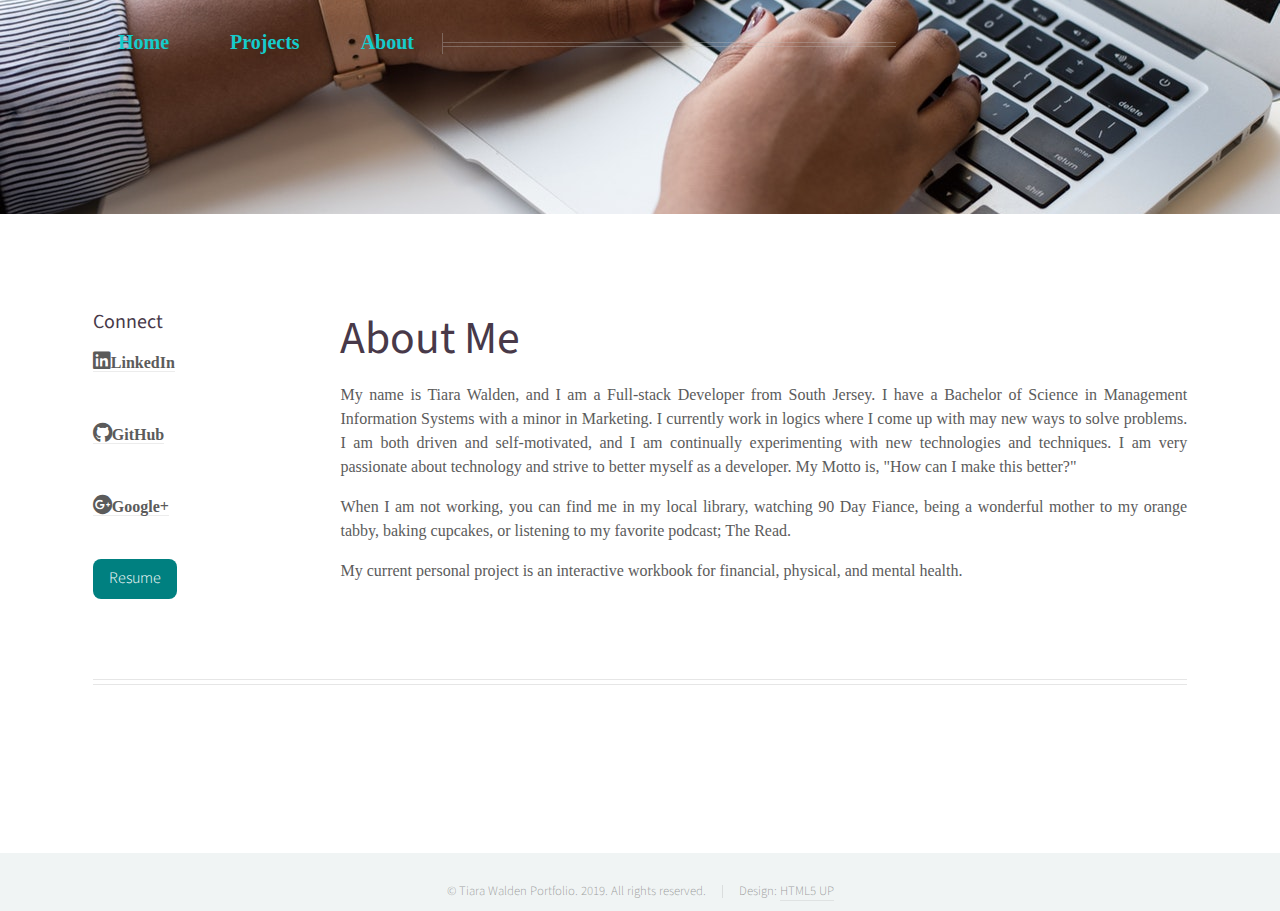
==== about_me.html @ 6668cae2 "Add files via upload" ====
<!DOCTYPE HTML>

<html>
	<head>
		<title>About Tiara Walden</title>
		<meta charset="utf-8" />
		<meta name="viewport" content="width=device-width, initial-scale=1, user-scalable=no" />
		<link rel="stylesheet" href="assets/css/main.css" />
		<noscript><link rel="stylesheet" href="assets/css/noscript.css" /></noscript>
	</head>
	<body class="left-sidebar is-preload">
		<div id="page-wrapper">

			<!-- Header -->
				<div id="header">

					<!-- Nav -->
					<nav id="nav">
							<ul>
								<li><a href="index.html">Home</a></li>
								<li>
								<a href=../#projects>Projects</a></li>
								<li><a href="about_me.html">About</a></li>
							</ul>
						</nav>
				</div>

			<!-- Main -->
				<div class="wrapper style 2">

					<div class="container">
						<div class="row gtr-200">
							<div class="col-4 col-12-mobile" id="">
								
								<section>
									<header>
										<h3>Connect</h3>
									</header>
									
									<div class="icons">
										<div class="col-4">
											<a href="https://www.linkedin.com/in/tiara-walden-0840b8a0/" target="_blank" class="icon brands fa fa-linkedin"><span>LinkedIn</span></a>
										</div>
										<br>
										<br>
										<div class="col-4">
											<a href="https://github.com/Twalden1908" target="_blank"class="icon brands fa fa-github"><span>GitHub</span></a>
										</div>
										<br>
										<br>
										<div class="col-4">
											<a href="#" target="_blank"class="icon brands fa fa-google-plus"><span>Google+</span></a>
									</div>
									
									<footer>
										<a href="#" target="_blank" class="button">Resume</a>
									</footer>
								</section>
								
								
							</div>
							<div class="col-8 col-12-mobile imp-mobile" id="content">
								<article id="main">
									<header>
										<h2>About Me</h2>
									
									</header>
									<p class="project-description">My name is Tiara Walden, and I am a Full-stack Developer from South Jersey. 
									I have a Bachelor of Science in Management Information Systems with a minor 
									in Marketing. I currently work in logics where I come up with may new ways to 
									solve problems. I am both driven and self-motivated, and I am continually 
									experimenting with new technologies and techniques. I am very passionate 
									about technology and strive to better myself as a developer. My Motto is,
									 "How can I make this better?"</p>
									
									<p class="project-description">When I am not working, you can find me in my local library, watching 90 Day Fiance, being a wonderful 
									   mother to my orange tabby, baking cupcakes, or listening to my favorite podcast; The Read. </p>	
									
									<p class="project-description">My current personal project is an interactive workbook for financial, physical, and mental health.</p>								
								</article>
							</div>
						</div>
						<hr />
						
					
					</div>

				</div>

			
							
						<!-- Copyright -->
							<div class="copyright">
								<ul class="menu">
									<li>&copy; Tiara Walden Portfolio. 2019. All rights reserved.</li><li>Design: <a href="http://html5up.net">HTML5 UP</a></li>
								</ul>
							</div>

							</div>

						</div>
					</div>
				</div>

		</div>

		<!-- Scripts -->
			<script src="assets/js/jquery.min.js"></script>
			<script src="assets/js/jquery.dropotron.min.js"></script>
			<script src="assets/js/jquery.scrolly.min.js"></script>
			<script src="assets/js/jquery.scrollex.min.js"></script>
			<script src="assets/js/browser.min.js"></script>
			<script src="assets/js/breakpoints.min.js"></script>
			<script src="assets/js/util.js"></script>
			<script src="assets/js/main.js"></script>

	</body>
</html>
---- assets/css/main.css ----
@import url("https://fonts.googleapis.com/css?family=Source+Sans+Pro:300,300italic,400,400italic,600");
@import url("fontawesome-all.min.css");

html, body, div, span, applet, object,
iframe, h1, h2, h3, h4, h5, h6, p, blockquote,
pre, a, abbr, acronym, address, big, cite,
code, del, dfn, em, img, ins, kbd, q, s, samp,
small, strike, strong, sub, sup, tt, var, b,
u, i, center, dl, dt, dd, ol, ul, li, fieldset,
form, label, legend, table, caption, tbody,
tfoot, thead, tr, th, td, article, aside,
canvas, details, embed, figure, figcaption,
footer, header, hgroup, menu, nav, output, ruby,
section, summary, time, mark, audio, video {
	margin: 0;
	padding: 0;
	border: 0;
	font-size: 100%;
	font: inherit;
	vertical-align: baseline;}

article, aside, details, figcaption, figure,
footer, header, hgroup, menu, nav, section {
	display: block;}

body {
	line-height: 1;
}

ol, ul {
	list-style: none;
}

blockquote, q {
	quotes: none;
}

	blockquote:before, blockquote:after, q:before, q:after {
		content: '';
		content: none;
	}

table {
	border-collapse: collapse;
	border-spacing: 0;
}

body {
	-webkit-text-size-adjust: none;
}

mark {
	background-color: transparent;
	color: inherit;
}

input::-moz-focus-inner {
	border: 0;
	padding: 0;
}

input, select, textarea {
	-moz-appearance: none;
	-webkit-appearance: none;
	-ms-appearance: none;
	appearance: none;
}

/* Basic */

	html {
		box-sizing: border-box;
	}

	*, *:before, *:after {
		box-sizing: inherit;
	}

	body {
		background: #f0f4f4;
		color: #5b5b5b;
		font-size: 15pt;
		line-height: 1.85em;
		font-family: 'Source Sans Pro', sans-serif;
		font-weight: 300;
	}

		body.is-preload *, body.is-preload *:before, body.is-preload *:after {
			-moz-animation: none !important;
			-webkit-animation: none !important;
			-ms-animation: none !important;
			animation: none !important;
			-moz-transition: none !important;
			-webkit-transition: none !important;
			-ms-transition: none !important;
			transition: none !important;
		}

	input, textarea, select {
		font-size: 15pt;
		line-height: 1.85em;
		font-family: 'Source Sans Pro', sans-serif;
		font-weight: 300;
	}

	h1, h2, h3, h4, h5, h6 {
		font-weight: 400;
		color: #483949;
		line-height: 1.25em;
	}

	h1 a, h2 a, h3 a, h4 a, h5 a, h6 a {
		color: inherit;
		text-decoration: none;
		border-bottom-color: transparent;
	}

	h1 strong, h2 strong, h3 strong, h4 strong, h5 strong, h6 strong {
		font-weight: 600;
	}

	h2 {
		font-size: 2.85em;
	}

	h3 {
		font-size: 1.25em;
	}

	h4 {
		font-size: 1em;
		margin: 0 0 0.25em 0;
	}

	strong, b {
		font-weight: 400;
		color: #483949;
	}

	em, i {
		font-style: italic;
	}

	a {
		color: inherit;
		border-bottom: solid 1px rgba(128, 128, 128, 0.15);
		text-decoration: none;
		-moz-transition: background-color 0.35s ease-in-out, color 0.35s ease-in-out, border-bottom-color 0.35s ease-in-out;
		-webkit-transition: background-color 0.35s ease-in-out, color 0.35s ease-in-out, border-bottom-color 0.35s ease-in-out;
		-ms-transition: background-color 0.35s ease-in-out, color 0.35s ease-in-out, border-bottom-color 0.35s ease-in-out;
		transition: background-color 0.35s ease-in-out, color 0.35s ease-in-out, border-bottom-color 0.35s ease-in-out;
	}

		a:hover {
			color: lightblue;
			border-bottom-color: transparent;
		}

	sub {
		position: relative;
		top: 0.5em;
		font-size: 0.8em;
	}

	sup {
		position: relative;
		top: -0.5em;
		font-size: 0.8em;
	}

	blockquote {
		border-left: solid 0.5em #ddd;
		padding: 1em 0 1em 2em;
		font-style: italic;
	}

	p, ul, ol, dl, table {
		margin-bottom: 1em;
	}

	p {
		text-align: justify;
	}

	br.clear {
		clear: both;
	}

	hr {
		position: relative;
		display: block;
		border: 0;
		top: 4.5em;
		margin-bottom: 9em;
		height: 6px;
		border-top: solid 1px rgba(128, 128, 128, 0.2);
		border-bottom: solid 1px rgba(128, 128, 128, 0.2);
	}

		hr:before, hr:after {
			content: '';
			position: absolute;
			top: -8px;
			display: block;
			width: 1px;
			height: 21px;
			background: rgba(128, 128, 128, 0.2);
		}

		hr:before {
			left: -1px;
		}

		hr:after {
			right: -1px;
		}

	.timestamp {
		color: rgba(128, 128, 128, 0.75);
		font-size: 0.8em;
	}

/* Container */

	.container {
		margin: 0 auto;
		max-width: 90%;
		flex:1;
	}

		@media screen and (max-width: 1680px) {

			.container {
				width: 1200px;
			}

		}

		@media screen and (max-width: 1280px) {

			.container {
				width: 100%;
			}

		}

		@media screen and (max-width: 960px) {

			.container {
				width: 100%;
			}

		}

		@media screen and (max-width: 840px) {

			.container {
				width: 100%;
			}

		}

		@media screen and (max-width: 736px) {

			.container {
				width: 100%;
			}

		}

/* Row */

	.row {
		display: flex;
		flex-wrap: wrap;
		box-sizing: content-box;
		align-items: center; 
	}

		.row > * {
			box-sizing: 80%;
		}

		.row.gtr-uniform > * > :last-child {
			margin-bottom: 0;
		}

		.row.aln-left {
			justify-content: flex-start;
		}

		.row.aln-center {
			justify-content: center;
		}

		.row.aln-right {
			justify-content: flex-end;
		}

		.row.aln-top {
			align-items: flex-start;
		}

		.row.aln-middle {
			align-items: center;
		}

		.row.aln-bottom {
			align-items: flex-end;
		}

		.row > .imp {
			order: -1;
		}

		.row > .col-1 {
			width: 8.33333%;
		}

		.row > .off-1 {
			margin-left: 8.33333%;
		}

		.row > .col-2 {
			width: 16.66667%;
		}

		.row > .off-2 {
			margin-left: 16.66667%;
		}

		.row > .col-3 {
			width: 25%;
		}

		.row > .off-3 {
			margin-left: 25%;
		}

		.row > .col-4 {
			width: 33.33333%;
		}

		.row > .off-4 {
			margin-left: 33.33333%;
		}

		.row > .col-5 {
			width: 41.66667%;
		}

		.row > .off-5 {
			margin-left: 41.66667%;
		}

		.row > .col-6 {
			width: 50%;
		}

		.row > .off-6 {
			margin-left: 50%;
		}

		.row > .col-7 {
			width: 58.33333%;
		}

		.row > .off-7 {
			margin-left: 58.33333%;
		}

		.row > .col-8 {
			width: 66.66667%;
		}

		.row > .off-8 {
			margin-left: 66.66667%;
		}

		.row > .col-9 {
			width: 75%;
		}

		.row > .off-9 {
			margin-left: 75%;
		}

		.row > .col-10 {
			width: 83.33333%;
		}

		.row > .off-10 {
			margin-left: 83.33333%;
		}

		.row > .col-11 {
			width: 91.66667%;
		}

		.row > .off-11 {
			margin-left: 91.66667%;
		}

		.row > .col-12 {
			width: 100%;
		}

		.row > .off-12 {
			margin-left: 100%;
		}

		.row.gtr-0 {
			margin-top: 0px;
			margin-left: 0px;
		}

			.row.gtr-0 > * {
				padding: 0px 0 0 0px;
			}

			.row.gtr-0.gtr-uniform {
				margin-top: 0px;
			}

				.row.gtr-0.gtr-uniform > * {
					padding-top: 0px;
				}

		.row.gtr-25 {
			margin-top: -10px;
			margin-left: -10px;
		}

			.row.gtr-25 > * {
				padding: 10px 0 0 10px;
			}

			.row.gtr-25.gtr-uniform {
				margin-top: -10px;
			}

				.row.gtr-25.gtr-uniform > * {
					padding-top: 10px;
				}

		.row.gtr-50 {
			margin-top: -20px;
			margin-left: -20px;
		}

			.row.gtr-50 > * {
				padding: 20px 0 0 20px;
			}

			.row.gtr-50.gtr-uniform {
				margin-top: -20px;
			}

				.row.gtr-50.gtr-uniform > * {
					padding-top: 20px;
				}

		.row {
			margin-top: -40px;
			margin-left: -40px;
		}

			.row > * {
				padding: 40px 0 0 40px;
			}

			.row.gtr-uniform {
				margin-top: -40px;
			}

				.row.gtr-uniform > * {
					padding-top: 40px;
				}

		.row.gtr-150 {
			margin-top: -60px;
			margin-left: -60px;
		}

			.row.gtr-150 > * {
				padding: 60px 0 0 60px;
			}

			.row.gtr-150.gtr-uniform {
				margin-top: -60px;
			}

				.row.gtr-150.gtr-uniform > * {
					padding-top: 60px;
				}

		.row.gtr-200 {
			margin-top: -80px;
			margin-left: -80px;
		}

			.row.gtr-200 > * {
				padding: 80px 0 0 80px;
			}

			.row.gtr-200.gtr-uniform {
				margin-top: -80px;
			}

				.row.gtr-200.gtr-uniform > * {
					padding-top: 80px;
				}

		@media screen and (max-width: 1680px) {

			.row {
				display: flex;
				flex-wrap: wrap;
				box-sizing: border-box;
				align-items: stretch;
			}

				.row > * {
					box-sizing: border-box;
				}

				.row.gtr-uniform > * > :last-child {
					margin-bottom: 0;
				}

				.row.aln-left {
					justify-content: flex-start;
				}

				.row.aln-center {
					justify-content: center;
				}

				.row.aln-right {
					justify-content: flex-end;
				}

				.row.aln-top {
					align-items: flex-start;
				}

				.row.aln-middle {
					align-items: center;
				}

				.row.aln-bottom {
					align-items: flex-end;
				}

				.row > .imp-wide {
					order: -1;
				}

				.row > .col-1-wide {
					width: 8.33333%;
				}

				.row > .off-1-wide {
					margin-left: 8.33333%;
				}

				.row > .col-2-wide {
					width: 16.66667%;
				}

				.row > .off-2-wide {
					margin-left: 16.66667%;
				}

				.row > .col-3-wide {
					width: 25%;
				}

				.row > .off-3-wide {
					margin-left: 25%;
				}

				.row > .col-4-wide {
					width: 33.33333%;
				}

				.row > .off-4-wide {
					margin-left: 33.33333%;
				}

				.row > .col-5-wide {
					width: 41.66667%;
				}

				.row > .off-5-wide {
					margin-left: 41.66667%;
				}

				.row > .col-6-wide {
					width: 50%;
				}

				.row > .off-6-wide {
					margin-left: 50%;
				}

				.row > .col-7-wide {
					width: 58.33333%;
				}

				.row > .off-7-wide {
					margin-left: 58.33333%;
				}

				.row > .col-8-wide {
					width: 66.66667%;
				}

				.row > .off-8-wide {
					margin-left: 66.66667%;
				}

				.row > .col-9-wide {
					width: 75%;
				}

				.row > .off-9-wide {
					margin-left: 75%;
				}

				.row > .col-10-wide {
					width: 83.33333%;
				}

				.row > .off-10-wide {
					margin-left: 83.33333%;
				}

				.row > .col-11-wide {
					width: 91.66667%;
				}

				.row > .off-11-wide {
					margin-left: 91.66667%;
				}

				.row > .col-12-wide {
					width: 100%;
				}

				.row > .off-12-wide {
					margin-left: 100%;
				}

				.row.gtr-0 {
					margin-top: 0px;
					margin-left: 0px;
				}

					.row.gtr-0 > * {
						padding: 0px 0 0 0px;
					}

					.row.gtr-0.gtr-uniform {
						margin-top: 0px;
					}

						.row.gtr-0.gtr-uniform > * {
							padding-top: 0px;
						}

				.row.gtr-25 {
					margin-top: -10px;
					margin-left: -10px;
				}

					.row.gtr-25 > * {
						padding: 10px 0 0 10px;
					}

					.row.gtr-25.gtr-uniform {
						margin-top: -10px;
					}

						.row.gtr-25.gtr-uniform > * {
							padding-top: 10px;
						}

				.row.gtr-50 {
					margin-top: -20px;
					margin-left: -20px;
				}

					.row.gtr-50 > * {
						padding: 20px 0 0 20px;
					}

					.row.gtr-50.gtr-uniform {
						margin-top: -20px;
					}

						.row.gtr-50.gtr-uniform > * {
							padding-top: 20px;
						}

				.row {
					margin-top: -40px;
					margin-left: -40px;
				}

					.row > * {
						padding: 40px 0 0 40px;
					}

					.row.gtr-uniform {
						margin-top: -40px;
					}

						.row.gtr-uniform > * {
							padding-top: 40px;
						}

				.row.gtr-150 {
					margin-top: -60px;
					margin-left: -60px;
				}

					.row.gtr-150 > * {
						padding: 60px 0 0 60px;
					}

					.row.gtr-150.gtr-uniform {
						margin-top: -60px;
					}

						.row.gtr-150.gtr-uniform > * {
							padding-top: 60px;
						}

				.row.gtr-200 {
					margin-top: -80px;
					margin-left: -80px;
				}

					.row.gtr-200 > * {
						padding: 80px 0 0 80px;
					}

					.row.gtr-200.gtr-uniform {
						margin-top: -80px;
					}

						.row.gtr-200.gtr-uniform > * {
							padding-top: 80px;
						}

		}

		@media screen and (max-width: 1280px) {

			.row {
				display: flex;
				flex-wrap: wrap;
				box-sizing: border-box;
				align-items: stretch;
			}

				.row > * {
					box-sizing: border-box;
				}

				.row.gtr-uniform > * > :last-child {
					margin-bottom: 0;
				}

				.row.aln-left {
					justify-content: flex-start;
				}

				.row.aln-center {
					justify-content: center;
				}

				.row.aln-right {
					justify-content: flex-end;
				}

				.row.aln-top {
					align-items: flex-start;
				}

				.row.aln-middle {
					align-items: center;
				}

				.row.aln-bottom {
					align-items: flex-end;
				}

				.row > .imp-normal {
					order: -1;
				}

				.row > .col-1-normal {
					width: 8.33333%;
				}

				.row > .off-1-normal {
					margin-left: 8.33333%;
				}

				.row > .col-2-normal {
					width: 16.66667%;
				}

				.row > .off-2-normal {
					margin-left: 16.66667%;
				}

				.row > .col-3-normal {
					width: 25%;
				}

				.row > .off-3-normal {
					margin-left: 25%;
				}

				.row > .col-4-normal {
					width: 33.33333%;
				}

				.row > .off-4-normal {
					margin-left: 33.33333%;
				}

				.row > .col-5-normal {
					width: 41.66667%;
				}

				.row > .off-5-normal {
					margin-left: 41.66667%;
				}

				.row > .col-6-normal {
					width: 50%;
				}

				.row > .off-6-normal {
					margin-left: 50%;
				}

				.row > .col-7-normal {
					width: 58.33333%;
				}

				.row > .off-7-normal {
					margin-left: 58.33333%;
				}

				.row > .col-8-normal {
					width: 66.66667%;
				}

				.row > .off-8-normal {
					margin-left: 66.66667%;
				}

				.row > .col-9-normal {
					width: 75%;
				}

				.row > .off-9-normal {
					margin-left: 75%;
				}

				.row > .col-10-normal {
					width: 83.33333%;
				}

				.row > .off-10-normal {
					margin-left: 83.33333%;
				}

				.row > .col-11-normal {
					width: 91.66667%;
				}

				.row > .off-11-normal {
					margin-left: 91.66667%;
				}

				.row > .col-12-normal {
					width: 100%;
				}

				.row > .off-12-normal {
					margin-left: 100%;
				}

				.row.gtr-0 {
					margin-top: 0px;
					margin-left: 0px;
				}

					.row.gtr-0 > * {
						padding: 0px 0 0 0px;
					}

					.row.gtr-0.gtr-uniform {
						margin-top: 0px;
					}

						.row.gtr-0.gtr-uniform > * {
							padding-top: 0px;
						}

				.row.gtr-25 {
					margin-top: -9px;
					margin-left: -9px;
				}

					.row.gtr-25 > * {
						padding: 9px 0 0 9px;
					}

					.row.gtr-25.gtr-uniform {
						margin-top: -9px;
					}

						.row.gtr-25.gtr-uniform > * {
							padding-top: 9px;
						}

				.row.gtr-50 {
					margin-top: -18px;
					margin-left: -18px;
				}

					.row.gtr-50 > * {
						padding: 18px 0 0 18px;
					}

					.row.gtr-50.gtr-uniform {
						margin-top: -18px;
					}

						.row.gtr-50.gtr-uniform > * {
							padding-top: 18px;
						}

				.row {
					margin-top: -36px;
					margin-left: -36px;
				}

					.row > * {
						padding: 36px 0 0 36px;
					}

					.row.gtr-uniform {
						margin-top: -36px;
					}

						.row.gtr-uniform > * {
							padding-top: 36px;
						}

				.row.gtr-150 {
					margin-top: -54px;
					margin-left: -54px;
				}

					.row.gtr-150 > * {
						padding: 54px 0 0 54px;
					}

					.row.gtr-150.gtr-uniform {
						margin-top: -54px;
					}

						.row.gtr-150.gtr-uniform > * {
							padding-top: 54px;
						}

				.row.gtr-200 {
					margin-top: -72px;
					margin-left: -72px;
				}

					.row.gtr-200 > * {
						padding: 72px 0 0 72px;
					}

					.row.gtr-200.gtr-uniform {
						margin-top: -72px;
					}

						.row.gtr-200.gtr-uniform > * {
							padding-top: 72px;
						}

		}

		@media screen and (max-width: 960px) {

			.row {
				display: flex;
				flex-wrap: wrap;
				box-sizing: border-box;
				align-items: stretch;
			}

				.row > * {
					box-sizing: border-box;
				}

				.row.gtr-uniform > * > :last-child {
					margin-bottom: 0;
				}

				.row.aln-left {
					justify-content: flex-start;
				}

				.row.aln-center {
					justify-content: center;
				}

				.row.aln-right {
					justify-content: flex-end;
				}

				.row.aln-top {
					align-items: flex-start;
				}

				.row.aln-middle {
					align-items: center;
				}

				.row.aln-bottom {
					align-items: flex-end;
				}

				.row > .imp-narrow {
					order: -1;
				}

				.row > .col-1-narrow {
					width: 8.33333%;
				}

				.row > .off-1-narrow {
					margin-left: 8.33333%;
				}

				.row > .col-2-narrow {
					width: 16.66667%;
				}

				.row > .off-2-narrow {
					margin-left: 16.66667%;
				}

				.row > .col-3-narrow {
					width: 25%;
				}

				.row > .off-3-narrow {
					margin-left: 25%;
				}

				.row > .col-4-narrow {
					width: 33.33333%;
				}

				.row > .off-4-narrow {
					margin-left: 33.33333%;
				}

				.row > .col-5-narrow {
					width: 41.66667%;
				}

				.row > .off-5-narrow {
					margin-left: 41.66667%;
				}

				.row > .col-6-narrow {
					width: 50%;
				}

				.row > .off-6-narrow {
					margin-left: 50%;
				}

				.row > .col-7-narrow {
					width: 58.33333%;
				}

				.row > .off-7-narrow {
					margin-left: 58.33333%;
				}

				.row > .col-8-narrow {
					width: 66.66667%;
				}

				.row > .off-8-narrow {
					margin-left: 66.66667%;
				}

				.row > .col-9-narrow {
					width: 75%;
				}

				.row > .off-9-narrow {
					margin-left: 75%;
				}

				.row > .col-10-narrow {
					width: 83.33333%;
				}

				.row > .off-10-narrow {
					margin-left: 83.33333%;
				}

				.row > .col-11-narrow {
					width: 91.66667%;
				}

				.row > .off-11-narrow {
					margin-left: 91.66667%;
				}

				.row > .col-12-narrow {
					width: 100%;
				}

				.row > .off-12-narrow {
					margin-left: 100%;
				}

				.row.gtr-0 {
					margin-top: 0px;
					margin-left: 0px;
				}

					.row.gtr-0 > * {
						padding: 0px 0 0 0px;
					}

					.row.gtr-0.gtr-uniform {
						margin-top: 0px;
					}

						.row.gtr-0.gtr-uniform > * {
							padding-top: 0px;
						}

				.row.gtr-25 {
					margin-top: -8px;
					margin-left: -8px;
				}

					.row.gtr-25 > * {
						padding: 8px 0 0 8px;
					}

					.row.gtr-25.gtr-uniform {
						margin-top: -8px;
					}

						.row.gtr-25.gtr-uniform > * {
							padding-top: 8px;
						}

				.row.gtr-50 {
					margin-top: -16px;
					margin-left: -16px;
				}

					.row.gtr-50 > * {
						padding: 16px 0 0 16px;
					}

					.row.gtr-50.gtr-uniform {
						margin-top: -16px;
					}

						.row.gtr-50.gtr-uniform > * {
							padding-top: 16px;
						}

				.row {
					margin-top: -32px;
					margin-left: -32px;
				}

					.row > * {
						padding: 32px 0 0 32px;
					}

					.row.gtr-uniform {
						margin-top: -32px;
					}

						.row.gtr-uniform > * {
							padding-top: 32px;
						}

				.row.gtr-150 {
					margin-top: -48px;
					margin-left: -48px;
				}

					.row.gtr-150 > * {
						padding: 48px 0 0 48px;
					}

					.row.gtr-150.gtr-uniform {
						margin-top: -48px;
					}

						.row.gtr-150.gtr-uniform > * {
							padding-top: 48px;
						}

				.row.gtr-200 {
					margin-top: -64px;
					margin-left: -64px;
				}

					.row.gtr-200 > * {
						padding: 64px 0 0 64px;
					}

					.row.gtr-200.gtr-uniform {
						margin-top: -64px;
					}

						.row.gtr-200.gtr-uniform > * {
							padding-top: 64px;
						}

		}

		@media screen and (max-width: 840px) {

			.row {
				display: flex;
				flex-wrap: wrap;
				box-sizing: border-box;
				align-items: stretch;
			}

				.row > * {
					box-sizing: border-box;
				}

				.row.gtr-uniform > * > :last-child {
					margin-bottom: 0;
				}

				.row.aln-left {
					justify-content: flex-start;
				}

				.row.aln-center {
					justify-content: center;
				}

				.row.aln-right {
					justify-content: flex-end;
				}

				.row.aln-top {
					align-items: flex-start;
				}

				.row.aln-middle {
					align-items: center;
				}

				.row.aln-bottom {
					align-items: flex-end;
				}

				.row > .imp-narrower {
					order: -1;
				}

				.row > .col-1-narrower {
					width: 8.33333%;
				}

				.row > .off-1-narrower {
					margin-left: 8.33333%;
				}

				.row > .col-2-narrower {
					width: 16.66667%;
				}

				.row > .off-2-narrower {
					margin-left: 16.66667%;
				}

				.row > .col-3-narrower {
					width: 25%;
				}

				.row > .off-3-narrower {
					margin-left: 25%;
				}

				.row > .col-4-narrower {
					width: 33.33333%;
				}

				.row > .off-4-narrower {
					margin-left: 33.33333%;
				}

				.row > .col-5-narrower {
					width: 41.66667%;
				}

				.row > .off-5-narrower {
					margin-left: 41.66667%;
				}

				.row > .col-6-narrower {
					width: 50%;
				}

				.row > .off-6-narrower {
					margin-left: 50%;
				}

				.row > .col-7-narrower {
					width: 58.33333%;
				}

				.row > .off-7-narrower {
					margin-left: 58.33333%;
				}

				.row > .col-8-narrower {
					width: 66.66667%;
				}

				.row > .off-8-narrower {
					margin-left: 66.66667%;
				}

				.row > .col-9-narrower {
					width: 75%;
				}

				.row > .off-9-narrower {
					margin-left: 75%;
				}

				.row > .col-10-narrower {
					width: 83.33333%;
				}

				.row > .off-10-narrower {
					margin-left: 83.33333%;
				}

				.row > .col-11-narrower {
					width: 91.66667%;
				}

				.row > .off-11-narrower {
					margin-left: 91.66667%;
				}

				.row > .col-12-narrower {
					width: 100%;
				}

				.row > .off-12-narrower {
					margin-left: 100%;
				}

				.row.gtr-0 {
					margin-top: 0px;
					margin-left: 0px;
				}

					.row.gtr-0 > * {
						padding: 0px 0 0 0px;
					}

					.row.gtr-0.gtr-uniform {
						margin-top: 0px;
					}

						.row.gtr-0.gtr-uniform > * {
							padding-top: 0px;
						}

				.row.gtr-25 {
					margin-top: -8px;
					margin-left: -8px;
				}

					.row.gtr-25 > * {
						padding: 8px 0 0 8px;
					}

					.row.gtr-25.gtr-uniform {
						margin-top: -8px;
					}

						.row.gtr-25.gtr-uniform > * {
							padding-top: 8px;
						}

				.row.gtr-50 {
					margin-top: -16px;
					margin-left: -16px;
				}

					.row.gtr-50 > * {
						padding: 16px 0 0 16px;
					}

					.row.gtr-50.gtr-uniform {
						margin-top: -16px;
					}

						.row.gtr-50.gtr-uniform > * {
							padding-top: 16px;
						}

				.row {
					margin-top: -32px;
					margin-left: -32px;
				}

					.row > * {
						padding: 32px 0 0 32px;
					}

					.row.gtr-uniform {
						margin-top: -32px;
					}

						.row.gtr-uniform > * {
							padding-top: 32px;
						}

				.row.gtr-150 {
					margin-top: -48px;
					margin-left: -48px;
				}

					.row.gtr-150 > * {
						padding: 48px 0 0 48px;
					}

					.row.gtr-150.gtr-uniform {
						margin-top: -48px;
					}

						.row.gtr-150.gtr-uniform > * {
							padding-top: 48px;
						}

				.row.gtr-200 {
					margin-top: -64px;
					margin-left: -64px;
				}

					.row.gtr-200 > * {
						padding: 64px 0 0 64px;
					}

					.row.gtr-200.gtr-uniform {
						margin-top: -64px;
					}

						.row.gtr-200.gtr-uniform > * {
							padding-top: 64px;
						}

		}

		@media screen and (max-width: 736px) {

			.row {
				display: flex;
				flex-wrap: wrap;
				box-sizing: border-box;
				align-items: stretch;
			}

				.row > * {
					box-sizing: border-box;
				}

				.row.gtr-uniform > * > :last-child {
					margin-bottom: 0;
				}

				.row.aln-left {
					justify-content: flex-start;
				}

				.row.aln-center {
					justify-content: center;
				}

				.row.aln-right {
					justify-content: flex-end;
				}

				.row.aln-top {
					align-items: flex-start;
				}

				.row.aln-middle {
					align-items: center;
				}

				.row.aln-bottom {
					align-items: flex-end;
				}

				.row > .imp-mobile {
					order: -1;
				}

				.row > .col-1-mobile {
					width: 8.33333%;
				}

				.row > .off-1-mobile {
					margin-left: 8.33333%;
				}

				.row > .col-2-mobile {
					width: 16.66667%;
				}

				.row > .off-2-mobile {
					margin-left: 16.66667%;
				}

				.row > .col-3-mobile {
					width: 25%;
				}

				.row > .off-3-mobile {
					margin-left: 25%;
				}

				.row > .col-4-mobile {
					width: 33.33333%;
				}

				.row > .off-4-mobile {
					margin-left: 33.33333%;
				}

				.row > .col-5-mobile {
					width: 41.66667%;
				}

				.row > .off-5-mobile {
					margin-left: 41.66667%;
				}

				.row > .col-6-mobile {
					width: 50%;
				}

				.row > .off-6-mobile {
					margin-left: 50%;
				}

				.row > .col-7-mobile {
					width: 58.33333%;
				}

				.row > .off-7-mobile {
					margin-left: 58.33333%;
				}

				.row > .col-8-mobile {
					width: 66.66667%;
				}

				.row > .off-8-mobile {
					margin-left: 66.66667%;
				}

				.row > .col-9-mobile {
					width: 75%;
				}

				.row > .off-9-mobile {
					margin-left: 75%;
				}

				.row > .col-10-mobile {
					width: 83.33333%;
				}

				.row > .off-10-mobile {
					margin-left: 83.33333%;
				}

				.row > .col-11-mobile {
					width: 91.66667%;
				}

				.row > .off-11-mobile {
					margin-left: 91.66667%;
				}

				.row > .col-12-mobile {
					width: 100%;
				}

				.row > .off-12-mobile {
					margin-left: 100%;
				}

				.row.gtr-0 {
					margin-top: 0px;
					margin-left: 0px;
				}

					.row.gtr-0 > * {
						padding: 0px 0 0 0px;
					}

					.row.gtr-0.gtr-uniform {
						margin-top: 0px;
					}

						.row.gtr-0.gtr-uniform > * {
							padding-top: 0px;
						}

				.row.gtr-25 {
					margin-top: -5px;
					margin-left: -5px;
				}

					.row.gtr-25 > * {
						padding: 5px 0 0 5px;
					}

					.row.gtr-25.gtr-uniform {
						margin-top: -5px;
					}

						.row.gtr-25.gtr-uniform > * {
							padding-top: 5px;
						}

				.row.gtr-50 {
					margin-top: -10px;
					margin-left: -10px;
				}

					.row.gtr-50 > * {
						padding: 10px 0 0 10px;
					}

					.row.gtr-50.gtr-uniform {
						margin-top: -10px;
					}

						.row.gtr-50.gtr-uniform > * {
							padding-top: 10px;
						}

				.row {
					margin-top: -20px;
					margin-left: -20px;
				}

					.row > * {
						padding: 20px 0 0 20px;
					}

					.row.gtr-uniform {
						margin-top: -20px;
					}

						.row.gtr-uniform > * {
							padding-top: 20px;
						}

				.row.gtr-150 {
					margin-top: -30px;
					margin-left: -30px;
				}

					.row.gtr-150 > * {
						padding: 30px 0 0 30px;
					}

					.row.gtr-150.gtr-uniform {
						margin-top: -30px;
					}

						.row.gtr-150.gtr-uniform > * {
							padding-top: 30px;
						}

				.row.gtr-200 {
					margin-top: -40px;
					margin-left: -40px;
				}

					.row.gtr-200 > * {
						padding: 40px 0 0 40px;
					}

					.row.gtr-200.gtr-uniform {
						margin-top: -40px;
					}

						.row.gtr-200.gtr-uniform > * {
							padding-top: 40px;
						}

		}
/* Sections/Article */
.project-description{
		font-family:georgia;
		
		}

/* Sections/Article */

	section, article {
		margin-bottom: 3em;
	}

		section > :last-child, section:last-child, article > :last-child, article:last-child {
			margin-bottom: 0;
		}

		section.special > header, section.special > footer, article.special > header, article.special > footer {
			text-align: center;
		}

	.row > section, .row > article {
		margin-bottom: 0;
	}

	header {
		margin: 0 0 1em 0;
	}

		header > p {
			display: block;
			font-size: 1.5em;
			margin: 1em 0 2em 0;
			line-height: 1.5em;
			text-align: inherit;
		}

	footer {
		margin: 2.5em 0 0 0;
	}

/* Image */

	.image {
		position: relative;
		display: inline-block;
		border: 0;
		outline: 0;
	}

		.image img {
			display: block;
			width: 100%;
		}

		.image.fit {
			display: block;
			width: 100%;
		}

		.image.featured {
			display: block;
			width: 95%;
			margin: 0 0 4em 0;
		}

		.image.left {
			float: left;
			margin: 0 2em 2em 0;
		}

		.image.centered {
			display: block;
			margin: 0 0 2em 0;
		}

			.image.centered img {
				margin: 0 auto;
				width: auto;
			}

/* List */

	ul {
		list-style: disc;
		padding-left: 1em;
	}

		ul li {
			padding-left: 0.5em;
		}

	ol {
		list-style: decimal;
		padding-left: 1.25em;
	}

		ol li {
			padding-left: 0.25em;
		}

/* Actions */

	ul.actions {
		margin: 3em 0 0 0;
		list-style: none;
		padding-left: 0;
	}

		form ul.actions {
			margin-top: 0;
		}

		ul.actions li {
			display: inline-block;
			margin: 0 0.75em 0 0.75em;
			padding-left: 0;
		}

			ul.actions li:first-child {
				margin-left: 0;
			}

			ul.actions li:last-child {
				margin-right: 0;
			}

/* Divided */

	ul.divided {
		list-style: none;
		padding-left: 0;
	}

		ul.divided li {
			border-top: solid 1px rgba(128, 128, 128, 0.2);
			padding-top: 1.5em;
			margin-top: 1.5em;
			padding-left: 0;
		}

			ul.divided li:first-child {
				border-top: 0;
				padding-top: 0;
				margin-top: 0;
			}

/* Menu */

	ul.menu {
		height: 1em;
		line-height: 1em;
		list-style: none;
		padding-left: 0;
	}

		ul.menu li {
			display: inline-block;
			border-left: solid 1px rgba(128, 128, 128, 0.2);
			padding-left: 1.25em;
			margin-left: 1.25em;
		}

			ul.menu li:first-child {
				border-left: 0;
				padding-left: 0;
				margin-left: 0;
			}

/* Icons */

	.connectionicons {
		position: relative;
		background: rgba(128, 128, 128, 0.05);
		border-radius: 4em;
		cursor: default;
		
	}

		ul.icons li {
			display: inline-block;
			padding-left: 0;
		}

			ul.icons li a {
				display: inline-block;
				background: none;
				width: 50em;
				height: 50em;
				line-height: 50em;
				text-align: center;
				border-radius: 100%;
				border: 0;
				color: inherit;
			}

				ul.icons li a:hover {
					color: lightblue; 
				}

/* Form */

	form label {
		display: block;
		font-weight: 400;
		color: #483949;
		margin: 0 0 1em 0;
	}

	form input[type="text"],
	form input[type="email"],
	form input[type="password"],
	form select,
	form textarea {
		-webkit-appearance: none;
		display: block;
		border: 0;
		background: #fafafa;
		width: 100%;
		border-radius: 0.5em;
		border: solid 1px #E5E5E5;
		padding: 1em;
		-moz-transition: background-color 0.35s ease-in-out, border-color 0.35s ease-in-out;
		-webkit-transition: background-color 0.35s ease-in-out, border-color 0.35s ease-in-out;
		-ms-transition: background-color 0.35s ease-in-out, border-color 0.35s ease-in-out;
		transition: background-color 0.35s ease-in-out, border-color 0.35s ease-in-out;
	}

		form input[type="text"]:focus,
		form input[type="email"]:focus,
		form input[type="password"]:focus,
		form select:focus,
		form textarea:focus {
			background: #fff;
			border-color: #df7366;
		}

	form input[type="text"],
	form input[type="email"],
	form input[type="password"],
	form select {
		line-height: 1em;
	}

	form textarea {
		min-height: 9em;
	}

	form ::-webkit-input-placeholder {
		color: #555 !important;
	}

	form :-moz-placeholder {
		color: #555 !important;
	}

	form ::-moz-placeholder {
		color: #555 !important;
	}

	form :-ms-input-placeholder {
		color: #555 !important;
	}

	form ::-moz-focus-inner {
		border: 0;
	}

/* Table */

	table {
		width: 100%;
	}

		table.default {
			width: 100%;
		}

			table.default tbody tr {
				border-top: solid 1px #e5e5e5;
			}

				table.default tbody tr:first-child {
					border-top: 0;
				}

				table.default tbody tr:nth-child(2n+1) {
					background: #fafafa;
				}

			table.default td {
				padding: 0.5em 1em 0.5em 1em;
			}

			table.default th {
				text-align: left;
				font-weight: 400;
				padding: 0.5em 1em 0.5em 1em;
			}

			table.default thead {
				border-bottom: solid 2px #e5e5e5;
			}

			table.default tfoot {
				border-top: solid 2px #e5e5e5;
			}

/* Button */

	
	
	.button {
		position: justify;
		display: inline-flex;
		background:teal;
		color: #fff;
		text-align: center;
		border-radius: 0.5em;
		border-color: #df7366;
		text-decoration: none;
		padding: 0.45em 1em 0.55em 1em;
		border: 0;
		cursor: pointer;
		outline: 0;
		font-weight: 300;
		-moz-transition: background-color 0.35s ease-in-out, color 0.35s ease-in-out, border-bottom-color 0.35s ease-in-out;
		-webkit-transition: background-color 0.35s ease-in-out, color 0.35s ease-in-out, border-bottom-color 0.35s ease-in-out;
		-ms-transition: background-color 0.35s ease-in-out, color 0.35s ease-in-out, border-bottom-color 0.35s ease-in-out;
		transition: background-color 0.35s ease-in-out, color 0.35s ease-in-out, border-bottom-color 0.35s ease-in-out;
	}

		button:hover,
		.button:hover {
			color: #fff;
			background: lightblue;
		}

		
		button.alt,
		.button.alt {
			background: #2B252C;
		}

			input[type="button"].alt:hover,
			input[type="submit"].alt:hover,
			input[type="reset"].alt:hover,
			button.alt:hover,
			.button.alt:hover {
				background: #3B353C;
			}

/* Post */

	.post.stub {
		text-align: center;
	}

		.post.stub header {
			margin: 0;
		}

/* Icons */

	.icon {
		text-decoration: none;
		text-decoration: none;
	}

		.icon:before {
			-moz-osx-font-smoothing: grayscale;
			-webkit-font-smoothing: antialiased;
			display: inline-block;
			font-style: normal;
			font-variant: normal;
			text-rendering: auto;
			line-height: 1;
			text-transform: none !important;
			font-family: 'Font Awesome 5 Free';
			font-weight: 400;
		}

		.icon:before {
			line-height: inherit;
			font-size: 1.25em;
		}

		.icon > .label {
			display: none;
		}

		.icon.solid:before {
			font-weight: 900;
		}

		.icon.brands:before {
			font-family: 'Font Awesome 5 Brands';
		}

		.icon.circled {
			position: relative;
			display: inline-block;
			background: #2b252c;
			color: #fff;
			border-radius: 100%;
			width: 3em;
			height: 3em;
			line-height: 3em;
			text-align: center;
			font-size: 1.25em;
		}

			header .icon.circled {
				margin: 0 0 2em 0;
			}

/* Wrapper */

	.wrapper {
		background: #fff;
		margin: 0 0 2em 0;
		padding: 6em 0 6em 0;
	}

		.wrapper.style2 {
			padding-top: 0;
		}

/* Header */

	#header {
		position: relative;
		background-image: url("../../images/header6.jpg");
		
		background-size: cover;
		background-position: center center;
		background-attachment: fixed;
		color:rgb(21, 204, 204); 
		font-size: 20px;
		font-weight:bold; 
		font-family: georgia, cursive; 
		text-align: center;
		padding: 7.5em 0 2em 0;
		cursor: default;

	}

		#header:before {
			content: '';
			display: inline-block;
			vertical-align: middle;
			height: 100%;
		}

		#header .inner {
			position: relative;
			z-index: 1;
			margin: 0;
			display: inline-block;
			vertical-align: middle;
		}

		#header header {
			display: inline-block;
		}

			#header header > p {
				font-size: 1.25em;
				margin: 0;
			}

		#header h1 {
			color: #fff;
			font-size: 15em;
			line-height: 1em;
		}

			#header h1 a {
				color: inherit;
			}

		#header .button {
			display: inline-block;
			border-radius: 100%;
			width: 4.5em;
			height: 4.5em;
			line-height: 4.5em;
			text-align: center;
			font-size: 1.25em;
			padding: 0;
		}

		#header hr {
			top: 1.5em;
			margin-bottom: 3em;
			border-bottom-color: rgba(192, 192, 192, 0.35);
			box-shadow: inset 0 1px 0 0 rgba(192, 192, 192, 0.35);
		}

			#header hr:before, #header hr:after {
				background: rgba(192, 192, 192, 0.35);
			}

		#header footer {
			margin: 1em 0 0 0;
		}

	body.homepage #header {
		height: 100vh;
		min-height: 40em;
	}

		body.homepage #header h1 {
			font-size: 4em;
		}

		body.homepage #header:after {
			content: '';
			background: #1C0920;
			display: block;
			position: absolute;
			left: 0;
			top: 0;
			width: 100%;
			height: 100%;
			opacity: 0;
			-moz-transition: opacity 2.5s ease-in-out;
			-webkit-transition: opacity 2.5s ease-in-out;
			-ms-transition: opacity 2.5s ease-in-out;
			transition: opacity 2.5s ease-in-out;
			-moz-transition-delay: 0.5s;
			-webkit-transition-delay: 0.5s;
			-ms-transition-delay: 0.5s;
			transition-delay: 0.5s;
		}

	body.homepage.is-preload #header:after {
		opacity: .75;
	}

/* Nav */

	#nav {
		position: absolute;
		top: 0;
		right: 30%;
		width: 100%;
		text-align: center;
		padding: 1.5em 0 1.5em 0;
		z-index: 1;
        overflow: hidden;
        font-weight: bold;
	}

		#nav > ul {
			line-height: 0px;
			position: relative;
			display: inline-block;
			margin: 0;
			height: 21px;
			border-left: solid 1px rgba(192, 192, 192, 0.35);
			border-right: solid 1px rgba(192, 192, 192, 0.35);
		}

			#nav > ul:before, #nav > ul:after {
				content: '';
				display: block;
				width: 300%;
				position: absolute;
				top: 50%;
				margin-top: -2px;
				height: 5px;
				border-top: solid 1px rgba(192, 192, 192, 0.35);
				border-bottom: solid 1px rgba(192, 192, 192, 0.35);
			}

			#nav > ul:before {
				left: 100%;
				margin-left: 1px;
			}

			#nav > ul:after {
				right: 100%;
				margin-right: 1px;
			}

			#nav > ul > li {
				display: inline-block;
				margin: -9px 0.5em 0 0.5em;
				border-radius: 0.5em;
				padding: 0.85em;
				border: solid 1px transparent;
				-moz-transition: color 0.35s ease-in-out, border-color 0.35s ease-in-out;
				-webkit-transition: color 0.35s ease-in-out, border-color 0.35s ease-in-out;
				-ms-transition: color 0.35s ease-in-out, border-color 0.35s ease-in-out;
				transition: color 0.35s ease-in-out, border-color 0.35s ease-in-out;
			}

				#nav > ul > li.active {
					border-color: rgba(192, 192, 192, 0.35);
				}

				#nav > ul > li > a, #nav > ul > li > span {
					display: block;
					color: inherit;
					text-decoration: none;
					border: 0;
					outline: 0;
				}

				#nav > ul > li > ul {
					display: none;
				}

	.dropotron {
		background: rgba(255, 255, 255, 0.975);
		padding: 1em 1.25em 1em 1.25em;
		line-height: 1em;
		height: auto;
		text-align: left;
		border-radius: 0.5em;
		box-shadow: 0 0.15em 0.25em 0 rgba(0, 0, 0, 0.25);
		min-width: 12em;
		margin-top: -1em;
		list-style: none;
	}

		.dropotron li {
			border-top: solid 1px rgba(128, 128, 128, 0.2);
			color: #5b5b5b;
			padding-left: 0;
		}

			.dropotron li:first-child {
				border-top: 0;
			}

			.dropotron li:hover {
				color: #ef8376;
			}

			.dropotron li a, .dropotron li span {
				display: block;
				border: 0;
				padding: 0.5em 0 0.5em 0;
				-moz-transition: color 0.35s ease-in-out;
				-webkit-transition: color 0.35s ease-in-out;
				-ms-transition: color 0.35s ease-in-out;
				transition: color 0.35s ease-in-out;
			}

		.dropotron.level-0 {
			margin-top: 2em;
			font-size: 0.9em;
		}

			.dropotron.level-0:before {
				content: '';
				position: absolute;
				left: 50%;
				top: -0.7em;
				margin-left: -0.75em;
				border-bottom: solid 0.75em rgba(255, 255, 255, 0.975);
				border-left: solid 0.75em rgba(64, 64, 64, 0);
				border-right: solid 0.75em rgba(64, 64, 64, 0);
			}

/* Banner */

	#banner {
		background: #fff;
		text-align: center;
		padding: 4.5em 0 4.5em 0;
		margin-bottom: 0;
	}

		#banner header > p {
			margin-bottom: -10%;
		}

/* Content */

	#content > hr {
		top: 3em;
		margin-bottom: 6em;
		

	}

	#content > section {
		margin-bottom: 0;
		left:50%;
	}

/* Sidebar */

	#sidebar > hr {
		top: 3em;
		margin-bottom: 6em;
	}

		#sidebar > hr.first {
			display: none;
		}

	#sidebar > section {
		margin-bottom: 0;
	}

/* Main */

	#main {
		margin-bottom: 0;
		margin-left: -20%;
	}

		#main section:first-of-type {
			padding-top: 2em;
		}

/* Footer */

	#footer {
		position: relative;
		overflow: hidden;
		padding: 6em 0 6em 0;
			color:rgb(46, 44, 44);
	}

		#footer .icon.circled {
			background: #fff;
			color: #2b252c;
		}

		#footer .contact {
			text-align: center;
		}

			#footer .contact p {
				text-align: center;
				margin: 0 0 3em 0;
			}

		.copyright {
			text-align: center;
			color: rgba(128, 128, 128, 0.75);
			font-size: 0.8em;
			cursor: default;
		}

			 .copyright a {
				color: rgba(128, 128, 128, 0.75);
			}

				 .copyright a:hover {
					color: rgba(212, 212, 212, 0.85);
				}

/* Wide */

	@media screen and (max-width: 1680px) {

		/* Basic */

			body, input, textarea, select {
				font-size: 14pt;
				line-height: 1.75em;
			}

		/* Carousel */

			.carousel {
				padding: 1.5em 0 1.5em 0;
			}

				.carousel .reel {
					padding: 0 1.5em 0 1.5em;
				}

				.carousel article {
					width: 18em;
					margin: 0 1.25em 0 0;
				}

	}

/* Normal */

	@media screen and (max-width: 1280px) {

		/* Basic */

			body, input, textarea, select {
				font-size: 12pt;
				line-height: 1.5em;
			}

		/* Wrapper */

			.wrapper {
				padding-left: 2em;
				padding-right: 2em;
			}

		/* Header */

			#header {
				background-attachment: scroll;
			}

				#header .inner {
					padding-left: 2em;
					padding-right: 2em;
				}

		/* Banner */

			#banner {
				padding-left: 2em;
				padding-right: 2em;
			}

		/* Footer */

			#footer {
				padding-left: 2em;
				padding-right: 2em;
			}

	}

/* Narrow */

/* Narrower */

	@media screen and (max-width: 840px) {

		/* Basic */

			body, input, textarea, select {
				font-size: 13pt;
				line-height: 1.65em;
			}

			.tweet {
				text-align: center;
			}

			.timestamp {
				display: block;
				text-align: center;
			}

		/* Footer */

			#footer {
				padding: 4em 2em 4em 2em;
			}

		/* Carousel */

			.carousel {
				padding: 1.25em 0 1.25em 0;
			}

				.carousel article {
					width: 18em;
					margin: 0 1em 0 0;
				}

	}

/* Mobile */

	#navPanel, #titleBar {
		display: none;
	}

	@media screen and (max-width: 736px) {

		/* Basic */

			html, body {
				overflow-x: hidden;
			}

			body, input, textarea, select {
				font-size: 12.5pt;
				line-height: 1.5em;
			}

			h2 {
				font-size: 1.75em;
			}

			h3 {
				font-size: 1.25em;
			}

			hr {
				top: 3em;
				margin-bottom: 6em;
			}

		/* Section/Article */

			section, article {
				margin-bottom: 2em;
			}

				section:last-child, article:last-child {
					margin-bottom: 0;
				}

			.row > section, .row > article {
				margin-bottom: 2em;
			}

			header > p {
				font-size: 1.25em;
			}

		/* Image */

			.image.featured {
				margin: 0 0 2em 0;
			}

			.image.left {
				margin: 0 1em 1em 0;
			}

			.image.centered {
				margin: 0 0 1em 0;
			}

		/* Actions */

			form ul.actions {
				margin-top: 0;
			}

			ul.actions li {
				display: block;
				margin: 0.75em 0 0 0;
			}

				ul.actions li:first-child {
					margin-top: 0;
				}

		/* Menu */

			ul.menu {
				height: auto;
				text-align: center;
			}

				ul.menu li {
					display: block;
					border: 0;
					padding: 0.75em 0 0 0;
					margin: 0;
				}

					ul.menu li:first-child {
						padding-top: 0;
					}

		/* Icons */

			ul.icons {
				font-size: 1em;
				padding: 0.5em 0.5em 0.35em 0.5em;
			}

				ul.icons li a {
					width: 2.25em;
				}

		
		/* Nav */

			#page-wrapper {
				-moz-backface-visibility: hidden;
				-webkit-backface-visibility: hidden;
				-ms-backface-visibility: hidden;
				backface-visibility: hidden;
				-moz-transition: -moz-transform 0.5s ease;
				-webkit-transition: -webkit-transform 0.5s ease;
				-ms-transition: -ms-transform 0.5s ease;
				transition: transform 0.5s ease;
				padding-bottom: 1px;
			}

			#navButton {
				-moz-backface-visibility: hidden;
				-webkit-backface-visibility: hidden;
				-ms-backface-visibility: hidden;
				backface-visibility: hidden;
				-moz-transition: -moz-transform 0.5s ease;
				-webkit-transition: -webkit-transform 0.5s ease;
				-ms-transition: -ms-transform 0.5s ease;
				transition: transform 0.5s ease;
				display: block;
				height: 44px;
				left: 0;
				position: fixed;
				top: 0;
				width: 100%;
				z-index: 10001;
			}

				#navButton .toggle {
					text-decoration: none;
					position: absolute;
					left: 0;
					top: 0;
					width: 100%;
					height: 100%;
					border: 0;
					outline: 0;
				}

					#navButton .toggle:before {
						-moz-osx-font-smoothing: grayscale;
						-webkit-font-smoothing: antialiased;
						display: inline-block;
						font-style: normal;
						font-variant: normal;
						text-rendering: auto;
						line-height: 1;
						text-transform: none !important;
						font-family: 'Font Awesome 5 Free';
						font-weight: 900;
					}

					#navButton .toggle:before {
						text-decoration: none;
						font-style: normal;
						content: '\f0c9';
						color: #fff;
						color: rgba(255, 255, 255, 0.75);
						text-align: center;
						display: block;
						font-size: 14px;
						width: 80px;
						height: 30px;
						line-height: 30px;
						position: absolute;
						left: 50%;
						margin-left: -40px;
						background: rgba(132, 128, 136, 0.75);
						border-top: 0;
						border-radius: 0 0 0.35em 0.35em;
					}

			#navPanel {
				-moz-backface-visibility: hidden;
				-webkit-backface-visibility: hidden;
				-ms-backface-visibility: hidden;
				backface-visibility: hidden;
				-moz-transform: translateY(-50vh);
				-webkit-transform: translateY(-50vh);
				-ms-transform: translateY(-50vh);
				transform: translateY(-50vh);
				-moz-transition: -moz-transform 0.5s ease;
				-webkit-transition: -webkit-transform 0.5s ease;
				-ms-transition: -ms-transform 0.5s ease;
				transition: transform 0.5s ease;
				display: block;
				height: 50vh;
				left: 0;
				overflow-y: auto;
				position: fixed;
				top: 0;
				width: 100%;
				z-index: 10002;
				background: #1f1920;
				box-shadow: inset 0px -2px 5px 0px rgba(0, 0, 0, 0.25);
				font-size: 1em;
			}

				#navPanel:before {
					content: '';
					display: block;
					position: absolute;
					left: 0;
					top: 0;
					width: 100%;
					height: 100%;
					background-size: 128px 128px;
					opacity: .65;
				}

				#navPanel .link {
					position: relative;
					z-index: 1;
					display: block;
					text-decoration: none;
					padding: 0.5em;
					color: #ddd;
					border: 0;
					border-top: dotted 1px rgba(255, 255, 255, 0.05);
				}

					#navPanel .link:first-child {
						border-top: 0;
					}

					#navPanel .link.depth-0 {
						color: #fff;
						font-weight: 600;
					}

				#navPanel .indent-1 {
					display: inline-block;
					width: 1em;
				}

				#navPanel .indent-2 {
					display: inline-block;
					width: 2em;
				}

				#navPanel .indent-3 {
					display: inline-block;
					width: 3em;
				}

				#navPanel .indent-4 {
					display: inline-block;
					width: 4em;
				}

				#navPanel .indent-5 {
					display: inline-block;
					width: 5em;
				}

				#navPanel .depth-0 {
					color: #fff;
				}

			body.navPanel-visible #page-wrapper {
				-moz-transform: translateY(50vh);
				-webkit-transform: translateY(50vh);
				-ms-transform: translateY(50vh);
				transform: translateY(50vh);
			}

			body.navPanel-visible #navButton {
				-moz-transform: translateY(50vh);
				-webkit-transform: translateY(50vh);
				-ms-transform: translateY(50vh);
				transform: translateY(50vh);
			}

			body.navPanel-visible #navPanel {
				-moz-transform: translateY(0);
				-webkit-transform: translateY(0);
				-ms-transform: translateY(0);
				transform: translateY(0);
			}

		/* Wrapper */

			.wrapper {
				padding: 3em 1em 3em 1em;
			}

		/* Header */

			#header {
				background-attachment: scroll;
				padding: 2.5em 0 0 0;
			}

				#header .inner {
					padding-top: 1.5em;
					padding-left: 1em;
					padding-right: 1em;
				}

				#header header > p {
					font-size: 1em;
				}

				#header h1 {
					font-size: 1.75em;
				}

				#header hr {
					top: 1em;
					margin-bottom: 2.5em;
				}

			body.homepage #header {
				min-height: 0;
				padding: 5.5em 0 5em 0;
				height: auto;
			}

				body.homepage #header:before {
					display: none;
				}

				body.homepage #header h1 {
					font-size: 2.5em;
				}

		/* Nav */

			#nav {
				display: none;
			}

		/* Banner */

			#banner {
				padding: 3em 2em 3em 2em;
			}

		/* Sidebar */

			#sidebar > hr:first-of-type {
				display: block;
			}

		/* Main */

			#main > header {
				text-align: center;
			}

		/* Footer */

			#footer {
				padding-left: 1em;
				padding-right: 1em;
			}


	}
---- assets/css/noscript.css ----
/*
	Helios by HTML5 UP
	html5up.net | @ajlkn
	Free for personal and commercial use under the CCA 3.0 license (html5up.net/license)
*/


/* Header */

	body.homepage.is-preload #header:after {
		opacity: 0;
	}
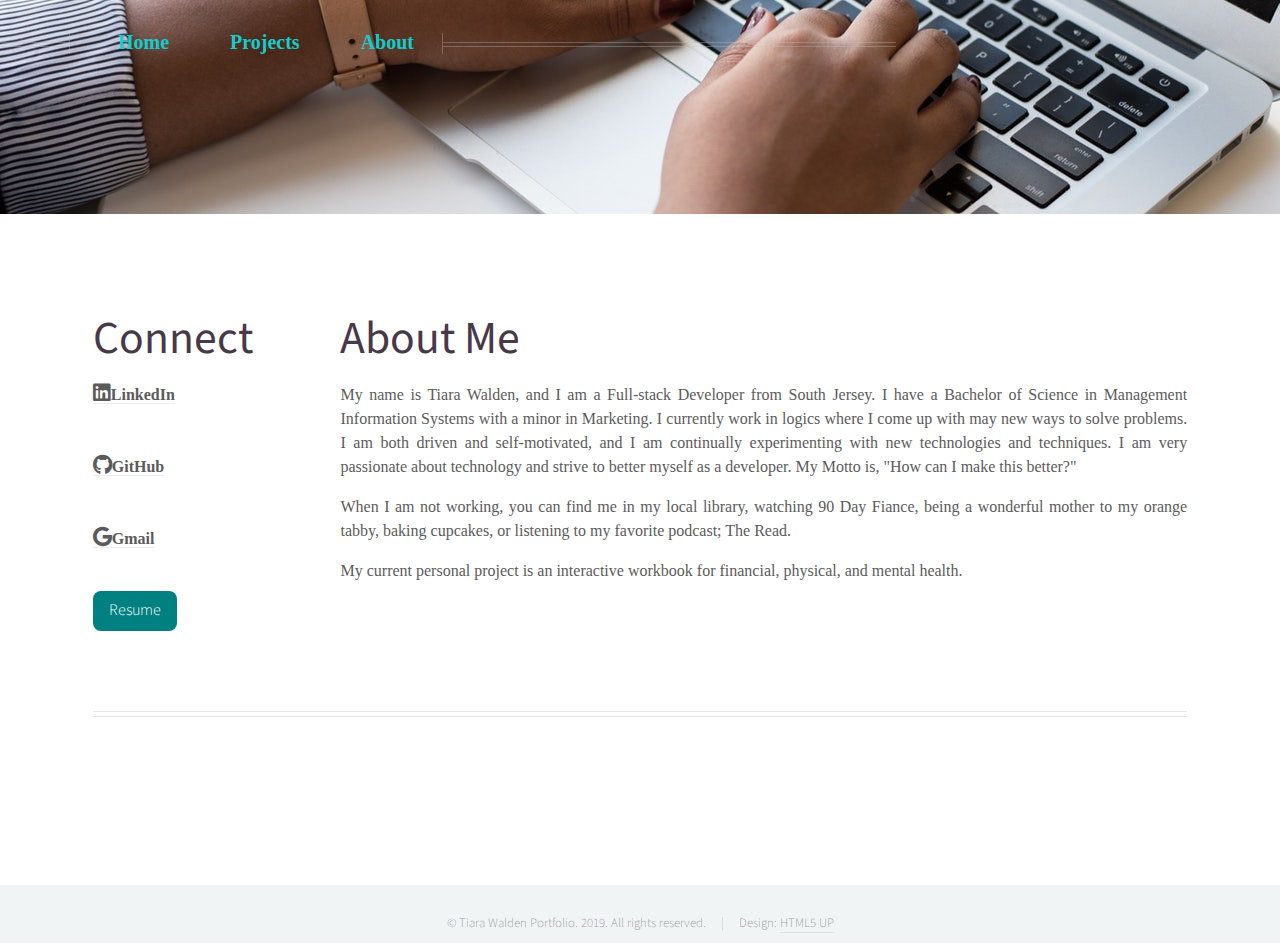
==== commit ddffbf1e: "Working Links" ====
--- a/about_me.html
+++ b/about_me.html
@@ -19,7 +19,7 @@
 							<ul>
 								<li><a href="index.html">Home</a></li>
 								<li>
-								<a href=../#projects>Projects</a></li>
+								<a href="../#projects">Projects</a></li>
 								<li><a href="about_me.html">About</a></li>
 							</ul>
 						</nav>
@@ -34,7 +34,7 @@
 								
 								<section>
 									<header>
-										<h3>Connect</h3>
+										<h2>Connect</h2>
 									</header>
 									
 									<div class="icons">
@@ -49,11 +49,11 @@
 										<br>
 										<br>
 										<div class="col-4">
-											<a href="#" target="_blank"class="icon brands fa fa-google-plus"><span>Google+</span></a>
+											<a href="mailto:tiara.a.walden@gmail.com?Subject=Hello%20" target="_top" target="_blank"class="icon brands fa fa-google"><span>Gmail</span></a>
 									</div>
 									
 									<footer>
-										<a href="#" target="_blank" class="button">Resume</a>
+										<a href="images/OnlineResume.pdf" target="_blank" class="button">Resume</a>
 									</footer>
 								</section>
 								
@@ -65,7 +65,7 @@
 										<h2>About Me</h2>
 									
 									</header>
-									<p class="project-description">My name is Tiara Walden, and I am a Full-stack Developer from South Jersey. 
+									<p class="project-description col-4 col-12-mobile">My name is Tiara Walden, and I am a Full-stack Developer from South Jersey. 
 									I have a Bachelor of Science in Management Information Systems with a minor 
 									in Marketing. I currently work in logics where I come up with may new ways to 
 									solve problems. I am both driven and self-motivated, and I am continually 
